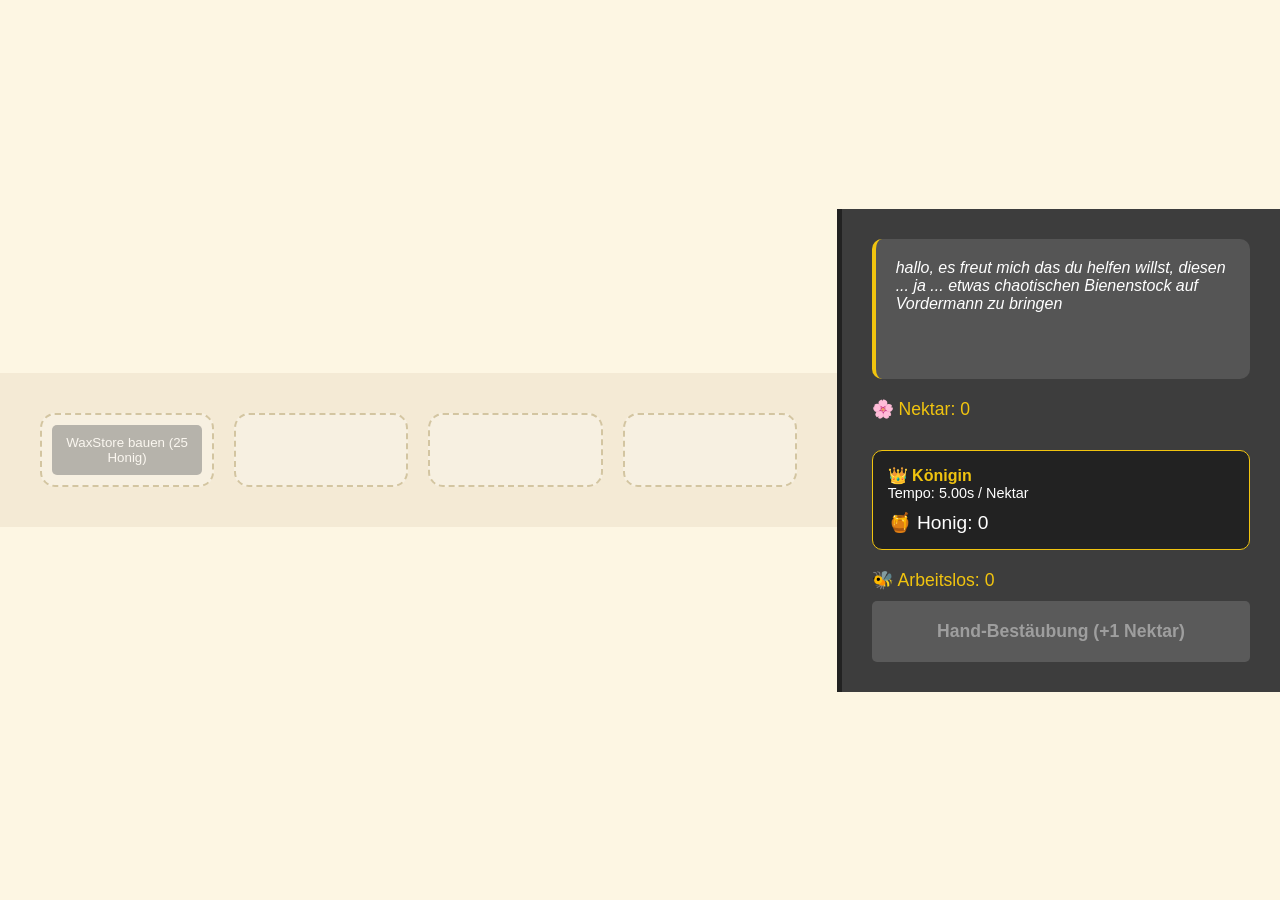
==== index.html @ 363a2627 "Bee-Corp v9" ====
<!DOCTYPE html>
<html lang="de">
<head>
    <meta charset="UTF-8">
    <title>Bee-Corp: BeeBabaluga's Masterplan</title>
    <link rel="stylesheet" href="style.css">
</head>
<body onclick="handleGlobalClick(event)">

    <div id="upgrade-overlay">
        <h1>🍯 Forschungszentrum</h1>
        <div id="upgrade-list"></div>
        <button onclick="toggleUpgradeMenu(false)" style="background:#95a5a6; padding: 10px 30px; margin-top: 20px;">Zurück zum Stock</button>
    </div>

    <div id="village-grid">
        <div id="top-alert-bar" onclick="toggleUpgradeMenu(true)">✨ NEUES UPGRADE VERFÜGBAR! ✨</div>
        <div class="plot" id="plot-wax">
            <div id="wax-placeholder" class="placeholder-ui">
                <button id="buy-btn" onclick="buyWaxStore(event)" disabled>WaxStore bauen (25 Honig)</button>
            </div>
            <img id="wax-img" src="gxf/wax_1.png" class="building-img">
            <div id="wax-controls" class="building-controls">
                <div style="font-size: 0.8rem; margin-bottom: 5px; color: #444;">
                    👷 Arbeiter: <span id="wax-workers" style="font-weight:bold">0</span><br>
                    🏭 Eigen-Produktion: <span id="wax-auto-prod">0</span>/5s
                </div>
                <button onclick="addWorker(event)" style="background:#3498db; padding: 8px;">+ Biene zuweisen</button>
            </div>
        </div>
        <div class="plot"></div><div class="plot"></div><div class="plot"></div>
    </div>

    <div id="control-panel">
        <div id="narrator" onclick="advanceTutorial(event)"></div>
        <div class="stats">🌸 Nektar: <span id="nectar-val">0</span></div>
        <div class="queen-box">
            <div style="color: #f1c40f; font-weight: bold;">👑 Königin</div>
            <div style="font-size: 0.9rem;">Tempo: <span id="conv-speed">5.00</span>s / Nektar</div>
            <div style="font-size: 1.2rem; margin-top: 10px;">🍯 Honig: <span id="honey-val">0</span></div>
        </div>
        <div class="stats">🐝 Arbeitslos: <span id="unemployed-val">0</span></div>
        <button id="collect-btn" onclick="manualCollect(event)" disabled>Hand-Bestäubung (+1 Nektar)</button>
    </div>

    <script src="script.js"></script>
</body>
</html>
---- style.css ----
body { background-color: #fdf6e3; font-family: 'Segoe UI', sans-serif; display: flex; justify-content: center; align-items: center; height: 100vh; margin: 0; overflow: hidden; }

#village-grid { flex: 2; display: grid; grid-template-columns: repeat(4, 1fr); gap: 20px; padding: 40px; background: #f4ead5; position: relative; }

#top-alert-bar {
    position: absolute; top: 10px; left: 50%; transform: translateX(-50%);
    display: none; background: #e74c3c; color: white; padding: 10px 20px;
    border-radius: 20px; font-weight: bold; cursor: pointer; animation: pulse 2s infinite; z-index: 100;
}

.plot { border: 2px dashed #d3c5a1; border-radius: 15px; background: rgba(255,255,255,0.3); display: flex; flex-direction: column; align-items: center; justify-content: center; padding: 10px; }

.building-img { width: 100%; height: auto; border-radius: 10px; display: none; }

.building-controls { display: none; flex-direction: column; width: 100%; margin-top: 10px; gap: 5px; }

.placeholder-ui button { background: #27ae60; padding: 10px; border: none; color: white; border-radius: 5px; cursor: pointer; }

#upgrade-overlay { display: none; position: fixed; top: 0; left: 0; width: 100%; height: 100%; background: rgba(0,0,0,0.85); z-index: 1000; color: white; flex-direction: column; align-items: center; justify-content: center; }

.upgrade-card { background: #444; padding: 20px; border-radius: 10px; width: 450px; border-left: 5px solid #27ae60; margin-bottom: 20px; }

#control-panel { flex: 1; background: #3d3d3d; color: white; padding: 30px; border-left: 5px solid #222; display: flex; flex-direction: column; }

#narrator { background: #555; padding: 20px; border-radius: 10px; font-style: italic; min-height: 100px; border-left: 4px solid #f1c40f; margin-bottom: 20px; cursor: pointer; }

.stats { font-size: 1.1rem; margin-bottom: 10px; color: #f1c40f; }

.queen-box { background: #222; padding: 15px; border-radius: 10px; margin: 20px 0; border: 1px solid #f1c40f; }

button { border: none; border-radius: 5px; color: white; cursor: pointer; transition: 0.2s; }

button:disabled { background: #777 !important; cursor: not-allowed; opacity: 0.5; }

#collect-btn { background:#e67e22; width:100%; padding:20px; font-weight:bold; font-size: 1.1rem; }

.highlight { border: 4px solid #f1c40f; box-shadow: 0 0 20px #f1c40f; }

@keyframes pulse { 0%, 100% { transform: translateX(-50%) scale(1); } 50% { transform: translateX(-50%) scale(1.05); } }
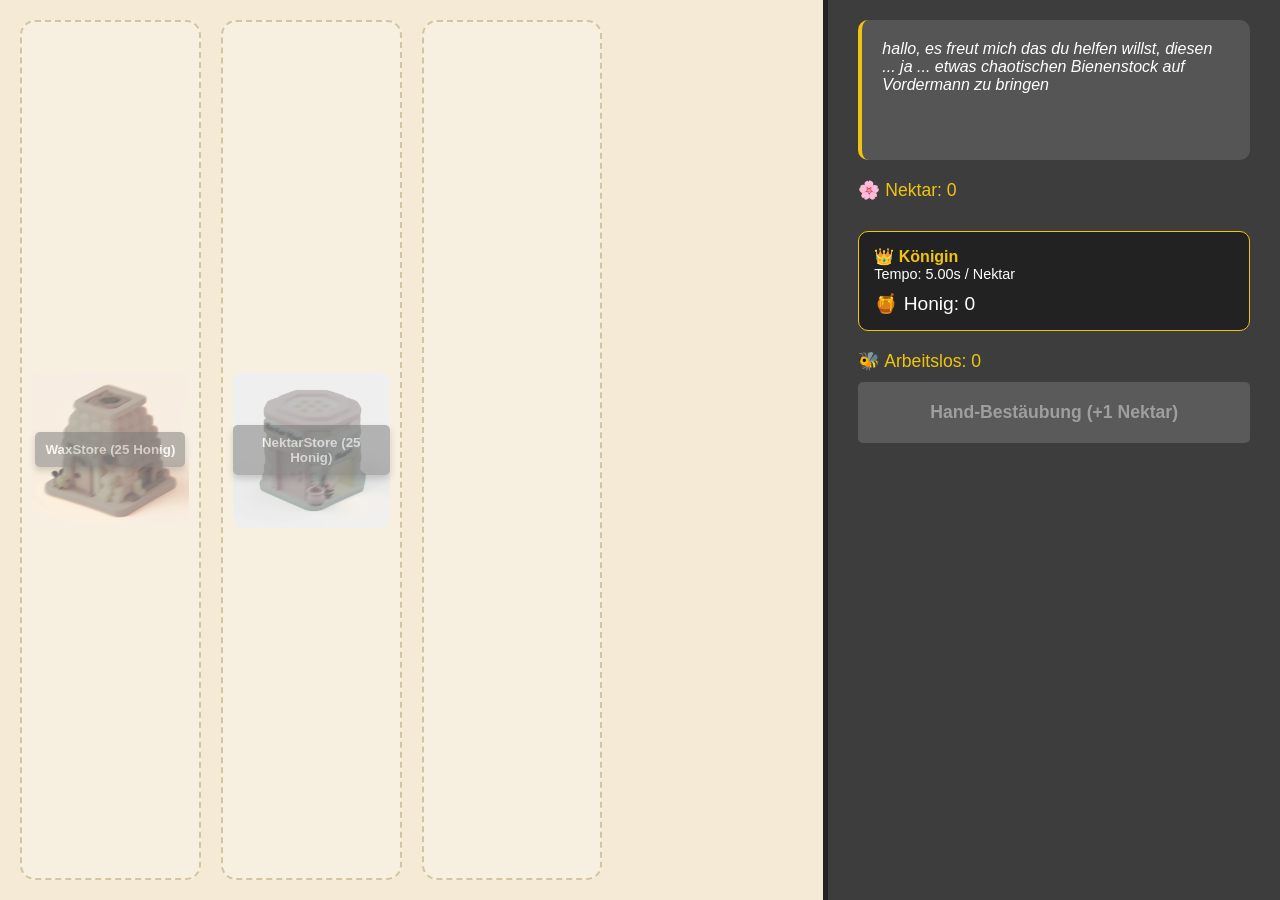
==== commit c6b848ae: "3. gebäude ohne gfx" ====
--- a/index.html
+++ b/index.html
@@ -1,34 +1,71 @@
 <!DOCTYPE html>
 <html lang="de">
+
 <head>
     <meta charset="UTF-8">
     <title>Bee-Corp: BeeBabaluga's Masterplan</title>
     <link rel="stylesheet" href="style.css">
 </head>
+
 <body onclick="handleGlobalClick(event)">
 
     <div id="upgrade-overlay">
         <h1>🍯 Forschungszentrum</h1>
         <div id="upgrade-list"></div>
-        <button onclick="toggleUpgradeMenu(false)" style="background:#95a5a6; padding: 10px 30px; margin-top: 20px;">Zurück zum Stock</button>
+        <button onclick="toggleUpgradeMenu(false)"
+            style="background:#95a5a6; padding: 10px 30px; margin-top: 20px;">Zurück zum Stock</button>
     </div>
 
     <div id="village-grid">
         <div id="top-alert-bar" onclick="toggleUpgradeMenu(true)">✨ NEUES UPGRADE VERFÜGBAR! ✨</div>
         <div class="plot" id="plot-wax">
-            <div id="wax-placeholder" class="placeholder-ui">
-                <button id="buy-btn" onclick="buyWaxStore(event)" disabled>WaxStore bauen (25 Honig)</button>
+            <div style="position: relative; width: 100%;">
+                <img id="wax-img" src="gfx/wax_0.png" class="building-img">
+                <div id="wax-placeholder" class="placeholder-ui">
+                    <button id="buy-btn" onclick="buyWaxStore(event)" disabled>WaxStore (25 Honig)</button>
+                </div>
             </div>
-            <img id="wax-img" src="gxf/wax_1.png" class="building-img">
             <div id="wax-controls" class="building-controls">
                 <div style="font-size: 0.8rem; margin-bottom: 5px; color: #444;">
-                    👷 Arbeiter: <span id="wax-workers" style="font-weight:bold">0</span><br>
+                    👷 Bienen: <span id="wax-workers" style="font-weight:bold">0</span><br>
                     🏭 Eigen-Produktion: <span id="wax-auto-prod">0</span>/5s
                 </div>
                 <button onclick="addWorker(event)" style="background:#3498db; padding: 8px;">+ Biene zuweisen</button>
             </div>
         </div>
-        <div class="plot"></div><div class="plot"></div><div class="plot"></div>
+        <div class="plot" id="plot-nektar">
+            <div style="position: relative; width: 100%;">
+                <img id="nektar-img" src="gfx/nektar_0.png" class="building-img" alt="NektarStore">
+                <div id="nektar-placeholder" class="placeholder-ui">
+                    <button id="buy-nektar-btn" onclick="buyNektarStore(event)" disabled
+                        style="background:#9b59b6;">NektarStore (25 Honig)</button>
+                </div>
+            </div>
+            <div id="nektar-controls" class="building-controls">
+                <div style="font-size: 0.8rem; margin-bottom: 5px; color: #444;">
+                    👷 Bienen: <span id="nektar-workers" style="font-weight:bold; color: #9b59b6;">0</span><br>
+                    🌸 Nektar-Produktion: <span id="nektar-auto-prod" style="color: #9b59b6;">0</span>/5s
+                </div>
+                <button onclick="addWorkerNektar(event)" style="background:#e056fd; padding: 8px; color: white;">+ Biene
+                    zuweisen</button>
+            </div>
+        </div>
+        <div class="plot" id="plot-pollen" style="display: none;">
+            <div style="position: relative; width: 100%;">
+                <div id="pollen-img" class="building-img" style="background:#bdc3c7; display:flex; align-items:center; justify-content:center; height:150px; border-radius:10px; color:#555; text-align:center; box-sizing: border-box; padding: 10px; font-weight: bold;">(Bild fehlt)</div>
+                <div id="pollen-placeholder" class="placeholder-ui">
+                    <button id="buy-pollen-btn" onclick="buyPollenStore(event)" disabled style="background:#d35400;">Akademie (250 🍯)</button>
+                </div>
+            </div>
+            <div id="pollen-controls" class="building-controls">
+                <div style="font-size: 0.8rem; margin-bottom: 5px; color: #444;">
+                    👷 Bienen: <span id="pollen-workers" style="font-weight:bold; color: #d35400;">0</span><br>
+                    ✨ Hand-Bonus: +<span id="pollen-click-bonus" style="color: #d35400;">0</span>
+                </div>
+                <button onclick="addWorkerPollen(event)" style="background:#e67e22; padding: 8px; color: white;">+ Biene zuweisen</button>
+            </div>
+        </div>
+        <div class="plot"></div>
     </div>
 
     <div id="control-panel">
@@ -45,4 +82,5 @@
 
     <script src="script.js"></script>
 </body>
+
 </html>
--- a/style.css
+++ b/style.css
@@ -1,6 +1,6 @@
-body { background-color: #fdf6e3; font-family: 'Segoe UI', sans-serif; display: flex; justify-content: center; align-items: center; height: 100vh; margin: 0; overflow: hidden; }
+body { background-color: #fdf6e3; font-family: 'Segoe UI', sans-serif; display: flex; align-items: stretch; height: 100vh; margin: 0; overflow: hidden; }
 
-#village-grid { flex: 2; display: grid; grid-template-columns: repeat(4, 1fr); gap: 20px; padding: 40px; background: #f4ead5; position: relative; }
+#village-grid { flex: 2; display: grid; grid-template-columns: repeat(4, 1fr); gap: 20px; padding: 20px; background: #f4ead5; position: relative; }
 
 #top-alert-bar {
     position: absolute; top: 10px; left: 50%; transform: translateX(-50%);
@@ -10,17 +10,18 @@
 
 .plot { border: 2px dashed #d3c5a1; border-radius: 15px; background: rgba(255,255,255,0.3); display: flex; flex-direction: column; align-items: center; justify-content: center; padding: 10px; }
 
-.building-img { width: 100%; height: auto; border-radius: 10px; display: none; }
+.building-img { width: 100%; height: auto; border-radius: 10px; display: block; }
 
 .building-controls { display: none; flex-direction: column; width: 100%; margin-top: 10px; gap: 5px; }
 
-.placeholder-ui button { background: #27ae60; padding: 10px; border: none; color: white; border-radius: 5px; cursor: pointer; }
+.placeholder-ui { position: absolute; top: 0; left: 0; width: 100%; height: 100%; display: flex; justify-content: center; align-items: center; background: rgba(255,255,255,0.4); border-radius: 10px; }
+.placeholder-ui button { background: #27ae60; padding: 10px; border: none; color: white; border-radius: 5px; cursor: pointer; font-weight: bold; box-shadow: 0 4px 6px rgba(0,0,0,0.3); }
 
 #upgrade-overlay { display: none; position: fixed; top: 0; left: 0; width: 100%; height: 100%; background: rgba(0,0,0,0.85); z-index: 1000; color: white; flex-direction: column; align-items: center; justify-content: center; }
 
 .upgrade-card { background: #444; padding: 20px; border-radius: 10px; width: 450px; border-left: 5px solid #27ae60; margin-bottom: 20px; }
 
-#control-panel { flex: 1; background: #3d3d3d; color: white; padding: 30px; border-left: 5px solid #222; display: flex; flex-direction: column; }
+#control-panel { flex: 1; background: #3d3d3d; color: white; padding: 20px 30px; border-left: 5px solid #222; display: flex; flex-direction: column; }
 
 #narrator { background: #555; padding: 20px; border-radius: 10px; font-style: italic; min-height: 100px; border-left: 4px solid #f1c40f; margin-bottom: 20px; cursor: pointer; }
 
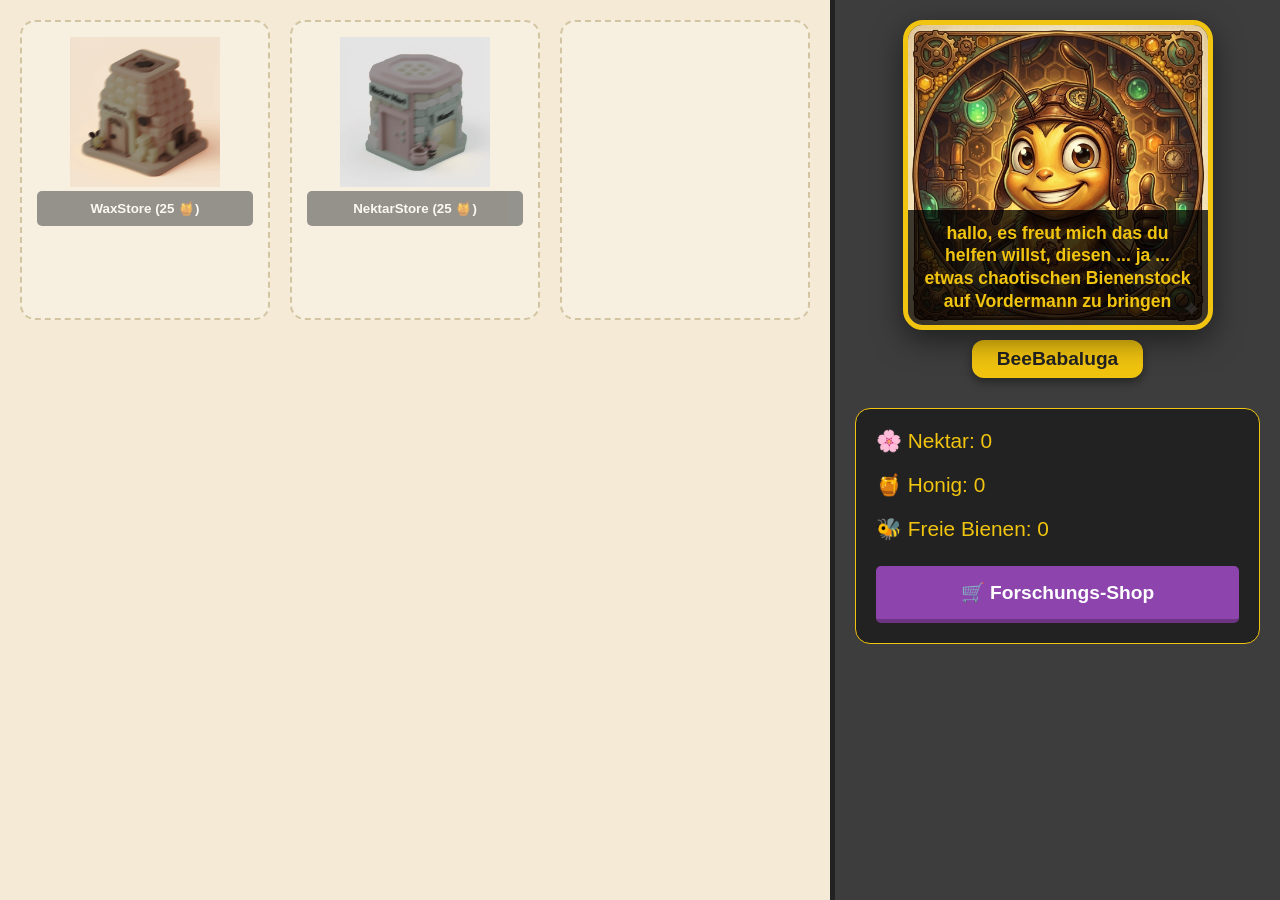
==== commit afa1fc4a: "anfang gemacht V11" ====
--- a/index.html
+++ b/index.html
@@ -10,74 +10,87 @@
 <body onclick="handleGlobalClick(event)">
 
     <div id="upgrade-overlay">
-        <h1>🍯 Forschungszentrum</h1>
-        <div id="upgrade-list"></div>
-        <button onclick="toggleUpgradeMenu(false)"
-            style="background:#95a5a6; padding: 10px 30px; margin-top: 20px;">Zurück zum Stock</button>
+        <div class="overlay-content">
+            <h1>🛒 Forschungs-Shop</h1>
+            <div id="upgrade-list"></div>
+            <button onclick="toggleUpgradeMenu(false)" class="btn-back">Zurück zum Stock</button>
+        </div>
     </div>
 
     <div id="village-grid">
         <div id="top-alert-bar" onclick="toggleUpgradeMenu(true)">✨ NEUES UPGRADE VERFÜGBAR! ✨</div>
+
         <div class="plot" id="plot-wax">
-            <div style="position: relative; width: 100%;">
-                <img id="wax-img" src="gfx/wax_0.png" class="building-img">
+            <div class="building-wrapper">
+                <img id="wax-img" src="gfx/wax_0.png" class="building-img" alt="WaxStore">
                 <div id="wax-placeholder" class="placeholder-ui">
-                    <button id="buy-btn" onclick="buyWaxStore(event)" disabled>WaxStore (25 Honig)</button>
+                    <button id="buy-btn" class="btn-buy" onclick="buyStore('wax', event)" disabled>WaxStore (25
+                        🍯)</button>
                 </div>
             </div>
             <div id="wax-controls" class="building-controls">
-                <div style="font-size: 0.8rem; margin-bottom: 5px; color: #444;">
-                    👷 Bienen: <span id="wax-workers" style="font-weight:bold">0</span><br>
-                    🏭 Eigen-Produktion: <span id="wax-auto-prod">0</span>/5s
+                <div class="worker-stats">
+                    👷 Bienen: <span id="wax-workers" class="stat-bold">0</span><br>
+                    🏭 Produktion: <span id="wax-auto-prod">0</span>/5s
                 </div>
-                <button onclick="addWorker(event)" style="background:#3498db; padding: 8px;">+ Biene zuweisen</button>
+                <button class="btn-add-worker bg-wax" onclick="addWorkerTo('wax', event)">+ Biene zuweisen</button>
             </div>
         </div>
+
         <div class="plot" id="plot-nektar">
-            <div style="position: relative; width: 100%;">
+            <div class="building-wrapper">
                 <img id="nektar-img" src="gfx/nektar_0.png" class="building-img" alt="NektarStore">
                 <div id="nektar-placeholder" class="placeholder-ui">
-                    <button id="buy-nektar-btn" onclick="buyNektarStore(event)" disabled
-                        style="background:#9b59b6;">NektarStore (25 Honig)</button>
+                    <button id="buy-nektar-btn" class="btn-buy bg-nektar-dark" onclick="buyStore('nektar', event)"
+                        disabled>NektarStore (25 🍯)</button>
                 </div>
             </div>
             <div id="nektar-controls" class="building-controls">
-                <div style="font-size: 0.8rem; margin-bottom: 5px; color: #444;">
-                    👷 Bienen: <span id="nektar-workers" style="font-weight:bold; color: #9b59b6;">0</span><br>
-                    🌸 Nektar-Produktion: <span id="nektar-auto-prod" style="color: #9b59b6;">0</span>/5s
+                <div class="worker-stats">
+                    👷 Bienen: <span id="nektar-workers" class="stat-bold">0</span><br>
+                    🌸 Produktion: <span id="nektar-auto-prod">0</span>/5s
                 </div>
-                <button onclick="addWorkerNektar(event)" style="background:#e056fd; padding: 8px; color: white;">+ Biene
+                <button class="btn-add-worker bg-nektar" onclick="addWorkerTo('nektar', event)">+ Biene
                     zuweisen</button>
             </div>
         </div>
+
         <div class="plot" id="plot-pollen" style="display: none;">
-            <div style="position: relative; width: 100%;">
-                <div id="pollen-img" class="building-img" style="background:#bdc3c7; display:flex; align-items:center; justify-content:center; height:150px; border-radius:10px; color:#555; text-align:center; box-sizing: border-box; padding: 10px; font-weight: bold;">(Bild fehlt)</div>
+            <div class="building-wrapper">
+                <img id="pollen-img" src="gfx/pollen_0.png" class="building-img" alt="Pollenakademie">
                 <div id="pollen-placeholder" class="placeholder-ui">
-                    <button id="buy-pollen-btn" onclick="buyPollenStore(event)" disabled style="background:#d35400;">Akademie (250 🍯)</button>
+                    <button id="buy-pollen-btn" class="btn-buy bg-pollen-dark" onclick="buyStore('pollen', event)"
+                        disabled>Akademie (250 🍯)</button>
                 </div>
             </div>
             <div id="pollen-controls" class="building-controls">
-                <div style="font-size: 0.8rem; margin-bottom: 5px; color: #444;">
-                    👷 Bienen: <span id="pollen-workers" style="font-weight:bold; color: #d35400;">0</span><br>
-                    ✨ Hand-Bonus: +<span id="pollen-click-bonus" style="color: #d35400;">0</span>
+                <div class="worker-stats">
+                    👷 Bienen: <span id="pollen-workers" class="stat-bold">0</span><br>
+                    ✨ Bonus: +<span id="pollen-click-bonus">0</span>
                 </div>
-                <button onclick="addWorkerPollen(event)" style="background:#e67e22; padding: 8px; color: white;">+ Biene zuweisen</button>
+                <button class="btn-add-worker bg-pollen" onclick="addWorkerTo('pollen', event)">+ Biene
+                    zuweisen</button>
             </div>
         </div>
-        <div class="plot"></div>
+
+        <div class="plot empty"></div>
     </div>
 
     <div id="control-panel">
-        <div id="narrator" onclick="advanceTutorial(event)"></div>
-        <div class="stats">🌸 Nektar: <span id="nectar-val">0</span></div>
-        <div class="queen-box">
-            <div style="color: #f1c40f; font-weight: bold;">👑 Königin</div>
-            <div style="font-size: 0.9rem;">Tempo: <span id="conv-speed">5.00</span>s / Nektar</div>
-            <div style="font-size: 1.2rem; margin-top: 10px;">🍯 Honig: <span id="honey-val">0</span></div>
+        <div id="narrator-container" onmousedown="manualCollect(event)">
+            <img src="gfx/BeeBabaluga.png" id="narrator-bg" alt="BeeBabaluga">
+            <div id="narrator-text-box">
+                <div id="narrator"></div>
+            </div>
         </div>
-        <div class="stats">🐝 Arbeitslos: <span id="unemployed-val">0</span></div>
-        <button id="collect-btn" onclick="manualCollect(event)" disabled>Hand-Bestäubung (+1 Nektar)</button>
+        <div id="moderator-name-tag"></div>
+
+        <div class="stats-box">
+            <div class="stat-item">🌸 Nektar: <span id="nectar-val" style="display: inline-block;">0</span></div>
+            <div class="stat-item">🍯 Honig: <span id="honey-val">0</span></div>
+            <div class="stat-item">🐝 Freie Bienen: <span id="unemployed-val">0</span></div>
+            <button id="shop-btn" class="btn-shop" onclick="toggleUpgradeMenu(true)">🛒 Forschungs-Shop</button>
+        </div>
     </div>
 
     <script src="script.js"></script>
--- a/style.css
+++ b/style.css
@@ -1,40 +1,297 @@
-body { background-color: #fdf6e3; font-family: 'Segoe UI', sans-serif; display: flex; align-items: stretch; height: 100vh; margin: 0; overflow: hidden; }
-
-#village-grid { flex: 2; display: grid; grid-template-columns: repeat(4, 1fr); gap: 20px; padding: 20px; background: #f4ead5; position: relative; }
+/* Globale Korrekturen */
+body {
+    background-color: #fdf6e3;
+    font-family: 'Segoe UI', sans-serif;
+    display: flex;
+    flex-direction: row;
+    height: 100vh;
+    margin: 0;
+    overflow: hidden;
+}
+
+#village-grid {
+    flex: 1;
+    display: grid;
+    grid-template-columns: repeat(auto-fill, minmax(200px, 1fr));
+    grid-auto-rows: 300px;
+    gap: 20px;
+    padding: 20px;
+    background: #f4ead5;
+    position: relative;
+    align-content: start;
+}
 
 #top-alert-bar {
-    position: absolute; top: 10px; left: 50%; transform: translateX(-50%);
-    display: none; background: #e74c3c; color: white; padding: 10px 20px;
-    border-radius: 20px; font-weight: bold; cursor: pointer; animation: pulse 2s infinite; z-index: 100;
-}
-
-.plot { border: 2px dashed #d3c5a1; border-radius: 15px; background: rgba(255,255,255,0.3); display: flex; flex-direction: column; align-items: center; justify-content: center; padding: 10px; }
-
-.building-img { width: 100%; height: auto; border-radius: 10px; display: block; }
-
-.building-controls { display: none; flex-direction: column; width: 100%; margin-top: 10px; gap: 5px; }
-
-.placeholder-ui { position: absolute; top: 0; left: 0; width: 100%; height: 100%; display: flex; justify-content: center; align-items: center; background: rgba(255,255,255,0.4); border-radius: 10px; }
-.placeholder-ui button { background: #27ae60; padding: 10px; border: none; color: white; border-radius: 5px; cursor: pointer; font-weight: bold; box-shadow: 0 4px 6px rgba(0,0,0,0.3); }
-
-#upgrade-overlay { display: none; position: fixed; top: 0; left: 0; width: 100%; height: 100%; background: rgba(0,0,0,0.85); z-index: 1000; color: white; flex-direction: column; align-items: center; justify-content: center; }
-
-.upgrade-card { background: #444; padding: 20px; border-radius: 10px; width: 450px; border-left: 5px solid #27ae60; margin-bottom: 20px; }
-
-#control-panel { flex: 1; background: #3d3d3d; color: white; padding: 20px 30px; border-left: 5px solid #222; display: flex; flex-direction: column; }
-
-#narrator { background: #555; padding: 20px; border-radius: 10px; font-style: italic; min-height: 100px; border-left: 4px solid #f1c40f; margin-bottom: 20px; cursor: pointer; }
-
-.stats { font-size: 1.1rem; margin-bottom: 10px; color: #f1c40f; }
-
-.queen-box { background: #222; padding: 15px; border-radius: 10px; margin: 20px 0; border: 1px solid #f1c40f; }
-
-button { border: none; border-radius: 5px; color: white; cursor: pointer; transition: 0.2s; }
-
-button:disabled { background: #777 !important; cursor: not-allowed; opacity: 0.5; }
-
-#collect-btn { background:#e67e22; width:100%; padding:20px; font-weight:bold; font-size: 1.1rem; }
-
-.highlight { border: 4px solid #f1c40f; box-shadow: 0 0 20px #f1c40f; }
-
-@keyframes pulse { 0%, 100% { transform: translateX(-50%) scale(1); } 50% { transform: translateX(-50%) scale(1.05); } }+    position: absolute;
+    top: 10px;
+    left: 50%;
+    transform: translateX(-50%);
+    display: none;
+    background: #e74c3c;
+    color: white;
+    padding: 10px 20px;
+    border-radius: 20px;
+    font-weight: bold;
+    cursor: pointer;
+    animation: pulse 2s infinite;
+    z-index: 100;
+}
+
+.plot {
+    border: 2px dashed #d3c5a1;
+    border-radius: 15px;
+    background: rgba(255, 255, 255, 0.3);
+    display: flex;
+    flex-direction: column;
+    align-items: center;
+    padding: 15px;
+    box-sizing: border-box;
+}
+
+.building-wrapper {
+    position: relative;
+    width: 100%;
+}
+
+.building-img {
+    width: 100%;
+    height: auto;
+    max-height: 150px;
+    object-fit: contain;
+    border-radius: 10px;
+}
+
+.building-controls {
+    display: none;
+    flex-direction: column;
+    width: 100%;
+    margin-top: 10px;
+    gap: 5px;
+}
+
+/* Control Panel */
+#control-panel {
+    width: 450px;
+    box-sizing: border-box;
+    background: #3d3d3d;
+    color: white;
+    padding: 20px;
+    border-left: 5px solid #222;
+    display: flex;
+    flex-direction: column;
+    align-items: center;
+    overflow-y: auto;
+}
+
+#narrator-container {
+    position: relative;
+    width: 300px;
+    height: 300px;
+    margin-bottom: 10px;
+    cursor: pointer;
+    border: 5px solid #f1c40f;
+    border-radius: 20px;
+    background: #222;
+    box-shadow: 0 10px 30px rgba(0, 0, 0, 0.5);
+    transition: transform 0.05s;
+    user-select: none;
+}
+
+#narrator-container:active {
+    transform: scale(0.92) translateY(5px);
+}
+
+#narrator-bg {
+    width: 100%;
+    height: 100%;
+    object-fit: cover;
+    border-radius: 15px;
+}
+
+#narrator-text-box {
+    position: absolute;
+    bottom: 0;
+    left: 0;
+    width: 100%;
+    background: rgba(0, 0, 0, 0.75);
+    padding: 12px;
+    box-sizing: border-box;
+    border-bottom-left-radius: 15px;
+    border-bottom-right-radius: 15px;
+    min-height: 60px;
+    display: flex;
+    align-items: center;
+    justify-content: center;
+}
+
+#narrator {
+    font-size: 1.1rem;
+    font-weight: bold;
+    color: #f1c40f;
+    text-align: center;
+    line-height: 1.3;
+}
+
+#moderator-name-tag {
+    background: #f1c40f;
+    color: #222;
+    padding: 8px 25px;
+    border-radius: 12px;
+    font-weight: bold;
+    font-size: 1.2rem;
+    box-shadow: 0 4px 10px rgba(0, 0, 0, 0.4);
+    margin-bottom: 30px;
+}
+
+/* Stats Bereich */
+.stats-box {
+    width: 100%;
+    display: flex;
+    flex-direction: column;
+    gap: 10px;
+    background: #222;
+    padding: 20px;
+    border-radius: 15px;
+    border: 1px solid #f1c40f;
+    box-sizing: border-box;
+}
+
+.stat-item {
+    font-size: 1.3rem;
+    margin-bottom: 10px;
+    color: #f1c40f;
+}
+
+.stat-item:last-of-type {
+    margin-bottom: 0;
+}
+
+/* Neuer Shop Button */
+.btn-shop {
+    background: #8e44ad;
+    width: 100%;
+    padding: 15px;
+    font-size: 1.2rem;
+    margin-top: 15px;
+    border-bottom: 4px solid #6c3483;
+    transition: 0.1s;
+}
+
+.btn-shop:active {
+    border-bottom-width: 0px;
+    transform: translateY(4px);
+}
+
+/* Overlay */
+#upgrade-overlay {
+    display: none;
+    position: fixed;
+    top: 0;
+    left: 0;
+    width: 100vw;
+    height: 100vh;
+    background: rgba(0, 0, 0, 0.9);
+    z-index: 2000;
+    color: white;
+    justify-content: center;
+    align-items: center;
+}
+
+.overlay-content {
+    background: #333;
+    padding: 40px;
+    border-radius: 20px;
+    border: 2px solid #f1c40f;
+    text-align: center;
+    max-width: 600px;
+    width: 90%;
+}
+
+/* Partikel */
+.particle {
+    position: fixed;
+    background: #f1c40f;
+    border-radius: 50%;
+    pointer-events: none;
+    z-index: 9999;
+    box-shadow: 0 0 8px #f1c40f, 0 0 15px #ffffff;
+}
+
+button {
+    border: none;
+    border-radius: 5px;
+    color: white;
+    cursor: pointer;
+    font-weight: bold;
+}
+
+button:disabled {
+    background: #555 !important;
+    opacity: 0.6;
+    cursor: not-allowed;
+}
+
+.btn-buy {
+    background: #27ae60;
+    padding: 10px;
+    width: 100%;
+}
+
+.btn-back {
+    background: #e74c3c;
+    padding: 10px 20px;
+    font-weight: bold;
+    color: white;
+    margin-top: 20px;
+    font-size: 1.1rem;
+}
+
+.highlight-pulse {
+    animation: glow 1.5s infinite;
+}
+
+@keyframes glow {
+    0% {
+        box-shadow: 0 0 5px #f1c40f;
+    }
+
+    50% {
+        box-shadow: 0 0 30px #f1c40f;
+    }
+
+    100% {
+        box-shadow: 0 0 5px #f1c40f;
+    }
+}
+
+@keyframes pulse {
+
+    0%,
+    100% {
+        scale: 1;
+    }
+
+    50% {
+        scale: 1.1;
+    }
+}
+
+/* Spring-Effekt für die Zahlen */
+.stat-jump {
+    animation: statPop 0.2s ease-out;
+}
+
+@keyframes statPop {
+    0% {
+        transform: scale(1);
+    }
+
+    50% {
+        transform: scale(1.4);
+        text-shadow: 0 0 10px #ffffff;
+    }
+
+    100% {
+        transform: scale(1);
+    }
+}
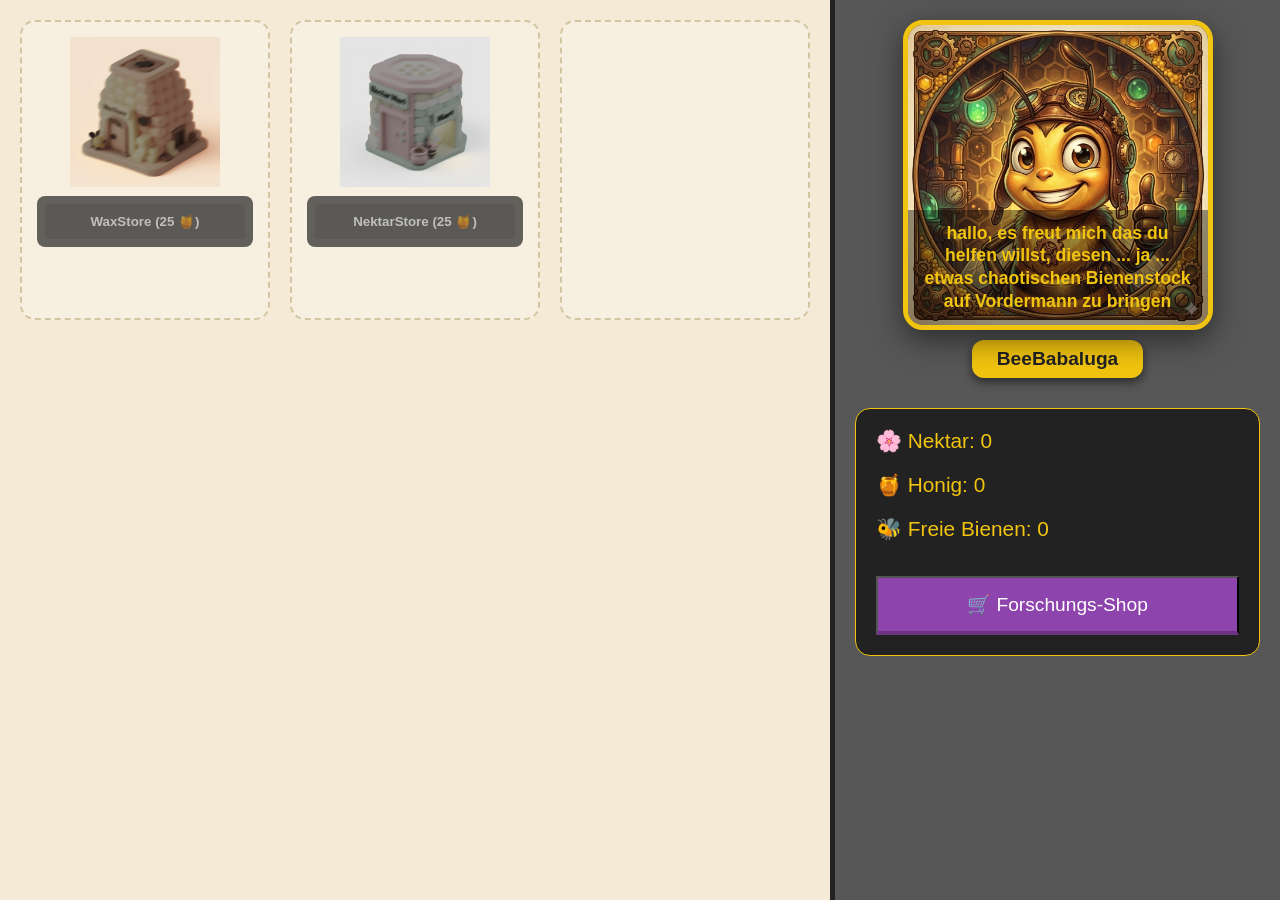
==== commit cf471112: "anfang gemacht V12" ====
--- a/index.html
+++ b/index.html
@@ -31,7 +31,7 @@
             <div id="wax-controls" class="building-controls">
                 <div class="worker-stats">
                     👷 Bienen: <span id="wax-workers" class="stat-bold">0</span><br>
-                    🏭 Produktion: <span id="wax-auto-prod">0</span>/5s
+                    🍯 Produktion: <span id="wax-auto-prod">0.0</span>/5s
                 </div>
                 <button class="btn-add-worker bg-wax" onclick="addWorkerTo('wax', event)">+ Biene zuweisen</button>
             </div>
@@ -48,7 +48,7 @@
             <div id="nektar-controls" class="building-controls">
                 <div class="worker-stats">
                     👷 Bienen: <span id="nektar-workers" class="stat-bold">0</span><br>
-                    🌸 Produktion: <span id="nektar-auto-prod">0</span>/5s
+                    🌸 Produktion: <span id="nektar-auto-prod">0.0</span>/5s
                 </div>
                 <button class="btn-add-worker bg-nektar" onclick="addWorkerTo('nektar', event)">+ Biene
                     zuweisen</button>
@@ -66,7 +66,7 @@
             <div id="pollen-controls" class="building-controls">
                 <div class="worker-stats">
                     👷 Bienen: <span id="pollen-workers" class="stat-bold">0</span><br>
-                    ✨ Bonus: +<span id="pollen-click-bonus">0</span>
+                    🐝 Rekrutierung: <span id="pollen-prod-val">0.0</span>/10s
                 </div>
                 <button class="btn-add-worker bg-pollen" onclick="addWorkerTo('pollen', event)">+ Biene
                     zuweisen</button>
@@ -86,7 +86,7 @@
         <div id="moderator-name-tag"></div>
 
         <div class="stats-box">
-            <div class="stat-item">🌸 Nektar: <span id="nectar-val" style="display: inline-block;">0</span></div>
+            <div class="stat-item">🌸 Nektar: <span id="nectar-val">0</span></div>
             <div class="stat-item">🍯 Honig: <span id="honey-val">0</span></div>
             <div class="stat-item">🐝 Freie Bienen: <span id="unemployed-val">0</span></div>
             <button id="shop-btn" class="btn-shop" onclick="toggleUpgradeMenu(true)">🛒 Forschungs-Shop</button>
--- a/style.css
+++ b/style.css
@@ -61,6 +61,15 @@
     border-radius: 10px;
 }
 
+/* KORREKTUR: Hintergrund für bessere Lesbarkeit unter den Gebäuden */
+.placeholder-ui {
+    background: rgba(0, 0, 0, 0.6);
+    padding: 8px;
+    border-radius: 8px;
+    margin-top: 5px;
+    text-align: center;
+}
+
 .building-controls {
     display: none;
     flex-direction: column;
@@ -69,11 +78,10 @@
     gap: 5px;
 }
 
-/* Control Panel */
 #control-panel {
     width: 450px;
     box-sizing: border-box;
-    background: #3d3d3d;
+    background: #575757;
     color: white;
     padding: 20px;
     border-left: 5px solid #222;
@@ -108,12 +116,13 @@
     border-radius: 15px;
 }
 
+/* KORREKTUR: Mehr Transparenz für die Textbox (0.4 -> 0.6 für bessere Lesbarkeit des Inhalts bei hoher Transparenz) */
 #narrator-text-box {
     position: absolute;
     bottom: 0;
     left: 0;
     width: 100%;
-    background: rgba(0, 0, 0, 0.75);
+    background: rgba(0, 0, 0, 0.4);
     padding: 12px;
     box-sizing: border-box;
     border-bottom-left-radius: 15px;
@@ -139,11 +148,10 @@
     border-radius: 12px;
     font-weight: bold;
     font-size: 1.2rem;
-    box-shadow: 0 4px 10px rgba(0, 0, 0, 0.4);
+    box-shadow: 0 4px 10px rgba(0, 0, 0, 0.55);
     margin-bottom: 30px;
 }
 
-/* Stats Bereich */
 .stats-box {
     width: 100%;
     display: flex;
@@ -162,11 +170,6 @@
     color: #f1c40f;
 }
 
-.stat-item:last-of-type {
-    margin-bottom: 0;
-}
-
-/* Neuer Shop Button */
 .btn-shop {
     background: #8e44ad;
     width: 100%;
@@ -175,6 +178,7 @@
     margin-top: 15px;
     border-bottom: 4px solid #6c3483;
     transition: 0.1s;
+    color: white;
 }
 
 .btn-shop:active {
@@ -182,7 +186,6 @@
     transform: translateY(4px);
 }
 
-/* Overlay */
 #upgrade-overlay {
     display: none;
     position: fixed;
@@ -207,7 +210,15 @@
     width: 90%;
 }
 
-/* Partikel */
+.upgrade-card {
+    background: #444;
+    border-left: 5px solid #7f8c8d;
+    padding: 15px;
+    margin: 10px 0;
+    border-radius: 5px;
+    text-align: left;
+}
+
 .particle {
     position: fixed;
     background: #f1c40f;
@@ -217,14 +228,6 @@
     box-shadow: 0 0 8px #f1c40f, 0 0 15px #ffffff;
 }
 
-button {
-    border: none;
-    border-radius: 5px;
-    color: white;
-    cursor: pointer;
-    font-weight: bold;
-}
-
 button:disabled {
     background: #555 !important;
     opacity: 0.6;
@@ -235,6 +238,11 @@
     background: #27ae60;
     padding: 10px;
     width: 100%;
+    color: white;
+    font-weight: bold;
+    border: none;
+    border-radius: 4px;
+    cursor: pointer;
 }
 
 .btn-back {
@@ -244,10 +252,13 @@
     color: white;
     margin-top: 20px;
     font-size: 1.1rem;
-}
-
-.highlight-pulse {
-    animation: glow 1.5s infinite;
+    border: none;
+    cursor: pointer;
+}
+
+.stat-bold {
+    font-weight: bold;
+    color: #2c3e50;
 }
 
 @keyframes glow {
@@ -276,7 +287,6 @@
     }
 }
 
-/* Spring-Effekt für die Zahlen */
 .stat-jump {
     animation: statPop 0.2s ease-out;
 }
